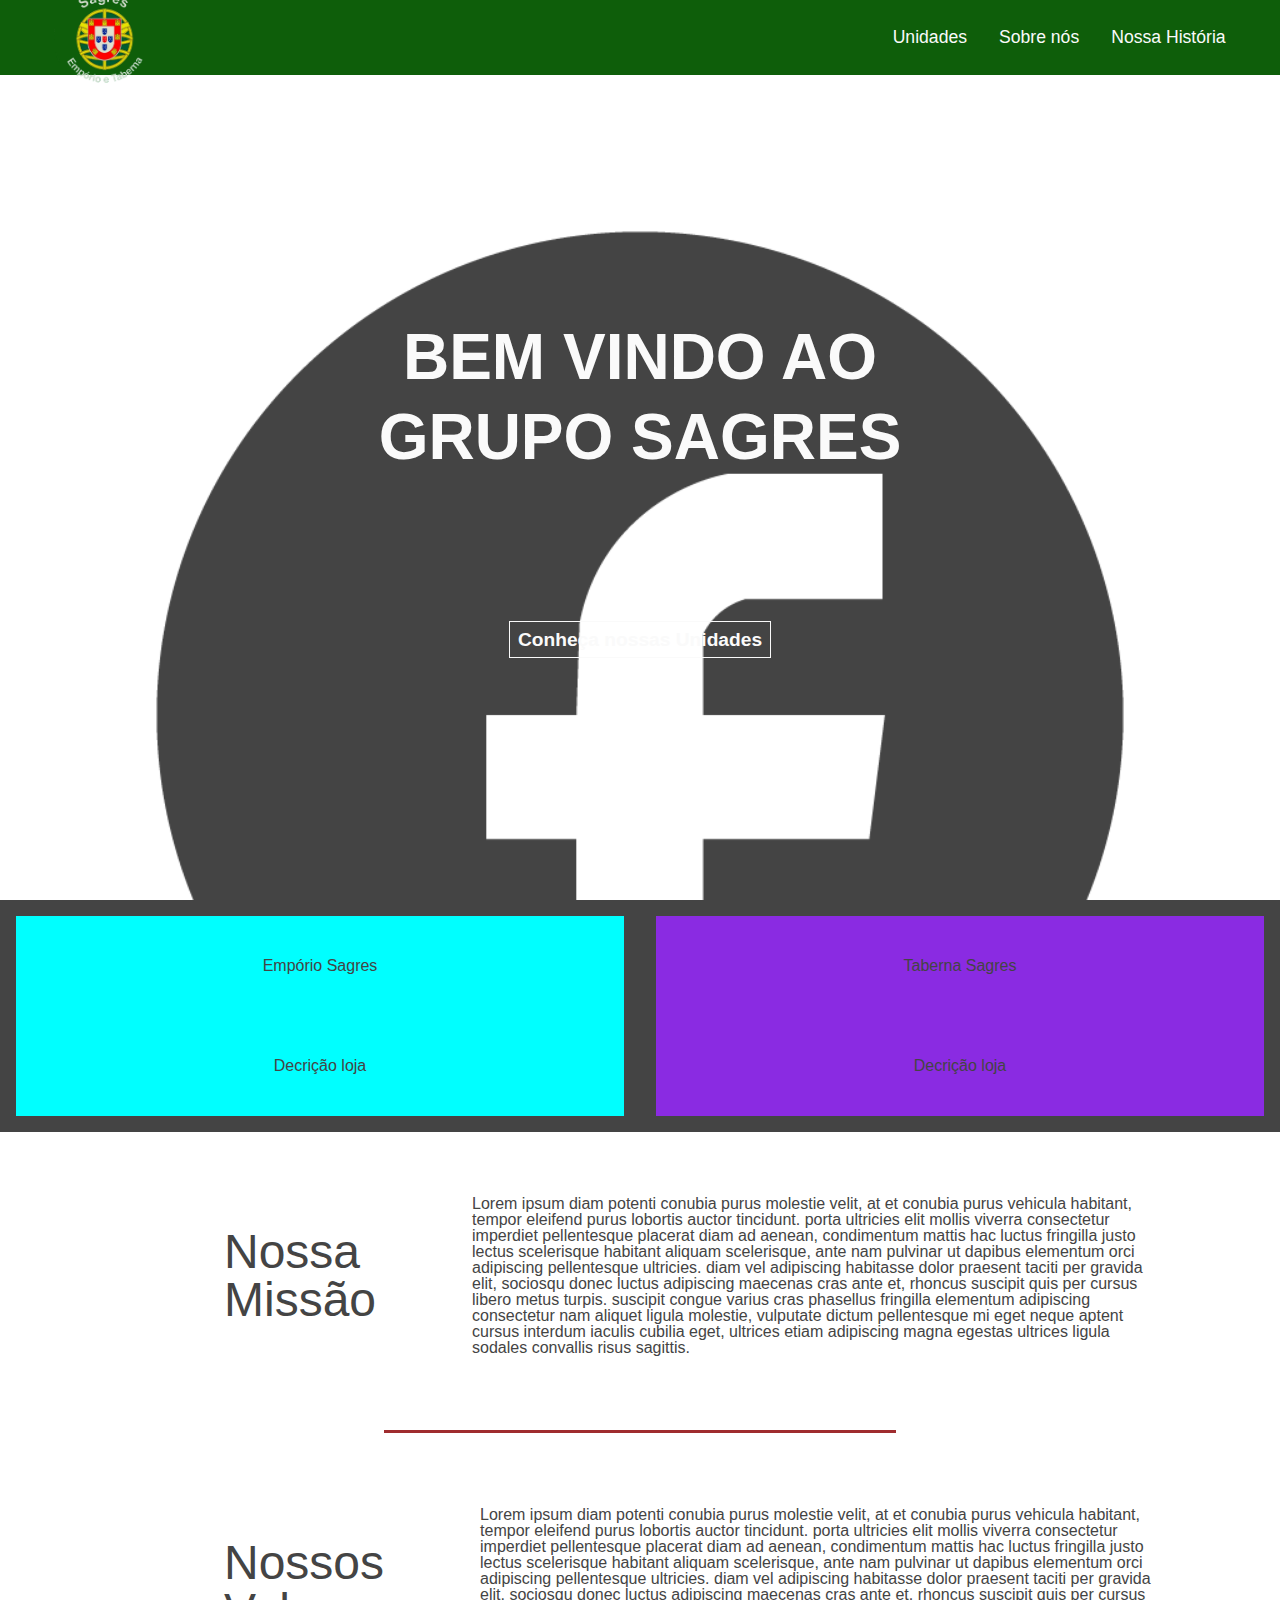
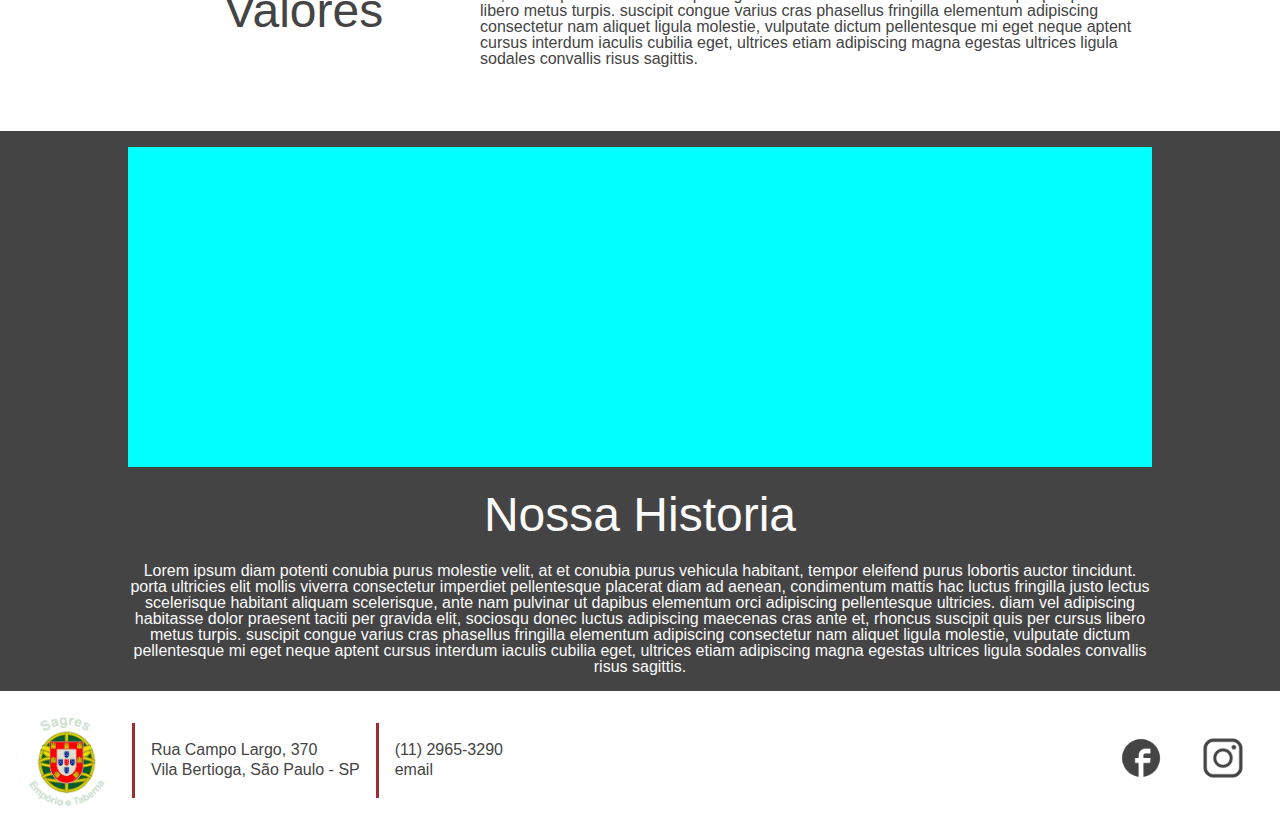
==== index.html @ 92f11948 "site-grupo-sagres-ok" ====
<!DOCTYPE html>
<html lang="pt-br">
<meta content="width=device-width, initial-scale=1" name="viewport" />

<head>
    <link href="css/reset.css" rel="stylesheet">
    <link href="css/base.css" rel="stylesheet">
    <link href="css/cabecario.css" rel="stylesheet">
    <link href="css/rodape.css" rel="stylesheet">
    <link href="css/index/principal.css" rel="stylesheet">
    <link href="css/index/unidades.css" rel="stylesheet">
    <link href="css/index/sobre_nos.css" rel="stylesheet">
    <link href="css/index/historia.css" rel="stylesheet">
</head>

<body>
    <header class="cabecario container">
        <img class="logo" width="100px" alt="Logo da Casa Sagres" src="./images/logo_limpo.png" />
        <nav class="cabecario__nav">
            <ul>
                <li class="cabecario__nav__link"><a href="#unidades">Unidades</a></li>
                <li class="cabecario__nav__link"><a href="#sobre_nos">Sobre nós</a></li>
                <li class="cabecario__nav__link"><a href="#historia">Nossa História</a></li>
            </ul>
        </nav>
    </header>
    <main>
        <section id="principal" class="principal">
            <div id="fundo_principal" class="principal__imagem">
                <h1 class="principal__titulo">BEM VINDO AO <br> GRUPO SAGRES</h1>
                <a class="principal__link" href="#unidades">
                    <p class="principal__texto">Conheça nossas Unidades</p>
                </a>
            </div>
        </section>
        <section id="unidades" class="unidades">
            <div class="unidades__container">
                <div class="unidades__item">
                    <a class="unidades__item_link" href="*">
                        <h3>Empório Sagres</h3>
                    </a>
                    <div class="unidades__descricao">
                        <p>Decrição loja</p>
                    </div>
                    </a>
                </div>
            </div>

            <div class="unidades__container">
                <div class="unidades__item">
                    <a class="unidades__item_link" href="*">
                        <h3>Taberna Sagres</h3>
                    </a>
                    <div class="unidades__descricao">
                        <p>Decrição loja</p>
                    </div>
                    </a>
                </div>
            </div>
        </section>
        <section id="sobre_nos" class="sobre_nos">
            <div class="conteudo">
                <div class="sobre_nos__container">
                    <h2 class="sobre_nos__container_titulo">Nossa Missão</h2>
                    <div class="sobre_nos__container_texto">
                        <p>Lorem ipsum diam potenti conubia purus molestie velit, at et conubia purus vehicula habitant, tempor eleifend purus lobortis auctor tincidunt. porta ultricies elit mollis viverra consectetur imperdiet pellentesque placerat diam
                            ad aenean, condimentum mattis hac luctus fringilla justo lectus scelerisque habitant aliquam scelerisque, ante nam pulvinar ut dapibus elementum orci adipiscing pellentesque ultricies. diam vel adipiscing habitasse dolor praesent
                            taciti per gravida elit, sociosqu donec luctus adipiscing maecenas cras ante et, rhoncus suscipit quis per cursus libero metus turpis. suscipit congue varius cras phasellus fringilla elementum adipiscing consectetur nam aliquet
                            ligula molestie, vulputate dictum pellentesque mi eget neque aptent cursus interdum iaculis cubilia eget, ultrices etiam adipiscing magna egestas ultrices ligula sodales convallis risus sagittis. </p>
                    </div>
                </div>
                <div class="divisor_container">
                    <div class="divisor"></div>
                </div>
                <div class="sobre_nos__container">
                    <h2 class="sobre_nos__container_titulo">Nossos Valores</h2>
                    <div class="sobre_nos__container_texto">
                        <p>Lorem ipsum diam potenti conubia purus molestie velit, at et conubia purus vehicula habitant, tempor eleifend purus lobortis auctor tincidunt. porta ultricies elit mollis viverra consectetur imperdiet pellentesque placerat diam
                            ad aenean, condimentum mattis hac luctus fringilla justo lectus scelerisque habitant aliquam scelerisque, ante nam pulvinar ut dapibus elementum orci adipiscing pellentesque ultricies. diam vel adipiscing habitasse dolor praesent
                            taciti per gravida elit, sociosqu donec luctus adipiscing maecenas cras ante et, rhoncus suscipit quis per cursus libero metus turpis. suscipit congue varius cras phasellus fringilla elementum adipiscing consectetur nam aliquet
                            ligula molestie, vulputate dictum pellentesque mi eget neque aptent cursus interdum iaculis cubilia eget, ultrices etiam adipiscing magna egestas ultrices ligula sodales convallis risus sagittis. </p>
                    </div>
                </div>
            </div>
        </section>
        <section id="historia" class="historia">
            <div class="conteudo">
                <div class="historia__container">
                    <div class="historia__container_imagem"></div>
                    <h2 class="historia__container_titulo">Nossa Historia</h2>
                    <div class="historia__container_texto">
                        <p>Lorem ipsum diam potenti conubia purus molestie velit, at et conubia purus vehicula habitant, tempor eleifend purus lobortis auctor tincidunt. porta ultricies elit mollis viverra consectetur imperdiet pellentesque placerat diam
                            ad aenean, condimentum mattis hac luctus fringilla justo lectus scelerisque habitant aliquam scelerisque, ante nam pulvinar ut dapibus elementum orci adipiscing pellentesque ultricies. diam vel adipiscing habitasse dolor praesent
                            taciti per gravida elit, sociosqu donec luctus adipiscing maecenas cras ante et, rhoncus suscipit quis per cursus libero metus turpis. suscipit congue varius cras phasellus fringilla elementum adipiscing consectetur nam aliquet
                            ligula molestie, vulputate dictum pellentesque mi eget neque aptent cursus interdum iaculis cubilia eget, ultrices etiam adipiscing magna egestas ultrices ligula sodales convallis risus sagittis. </p>
                    </div>
                </div>
            </div>
        </section>
        <footer class="rodape">
            <div class="rodape__container">
                <div class="rodape__container_informacao">
                    <img class="logo" width="100px" alt="Logo da Casa Sagres" src="./images/logo_limpo.png" />
                    <div class="divisor_vertical"></div>
                    <div class="rodape__container_endereco">
                        <p>Rua Campo Largo, 370</p>
                        <p>Vila Bertioga, São Paulo - SP</p>
                    </div>
                    <div class="divisor_vertical"></div>
                    <div class="rodape__container_contatos">
                        <p>(11) 2965-3290</p>
                        <p>email</p>
                    </div>
                </div>
                <div class="rodape__container_redes">
                    <a href="https://www.facebook.com/CasaSagresMoocaSP/" class="rodape__container_redes_item">
                        <img alt="Facebook" width="50px" src="images/facebook-logo.png" />
                    </a>
                    <a href="https://www.instagram.com/casasagresoficial/?hl=pt-br" class="rodape__container_redes_item">
                        <img alt="Instagram" width="50px" src="images/instagram-logo.png" />
                    </a>
                </div>
            </div>
        </footer>
        </div>
    </main>
    <script type="module" src="js/app.js"></script>
    <script src="js/scroolSuave.js"></script>

</body>

</html>
---- css/base.css ----
:root {
    --branco: #FAFAFA;
    --cinza: #C4C4C4;
    --preto: #444444;
    --preto_hover: #000000;
    --vermelho: #9F2C2F;
    --verde: #0E5E0A;
}

html {
    font-family: -apple-system, Roboto, sans-serif;
    color: var(--preto);
}

header {
    position: sticky;
    top: 0;
    height: 100px;
}

.container {
    padding: 0 3%;
}

.conteudo {
    margin: 0 10%;
}

.container__principal {
    padding: 3% 8%;
}

.divisor_container {
    display: flex;
    justify-content: center;
    padding: 10px 0;
}

.divisor {
    width: 50%;
    height: 3px;
    background-color: var(--vermelho);
}

.divisor_vertical {
    height: 75px;
    width: 3px;
    background-color: var(--vermelho);
}
---- css/cabecario.css ----
.cabecario {
    display: flex;
    align-items: center;
    justify-content: space-between;
    background-color: var(--verde);
    height: 75px;
}

.logo {
    margin: 1em;
}

.cabecario__nav ul {
    display: flex;
}

.cabecario__nav__link {
    font-size: 1.1rem;
    color: var(--branco);
    padding: 1rem 1rem;
}

.cabecario__nav__link:hover {
    color: var(--vermelho)
}

@media (max-width: 760px) {
    .cabecario__nav__link {
        font-size: 1.3rem;
    }
}
---- css/rodape.css ----
.rodape__container {
    display: flex;
    justify-content: space-between;
    line-height: 1.25em;
}

.rodape__container_informacao {
    display: flex;
    align-items: center;
    width: 100%;
}

.rodape__container_endereco {
    padding: 0 1em;
}

.rodape__container_contatos {
    padding: 0 1em;
}

.rodape__container_redes {
    display: flex;
    align-items: center;
    padding: 0 1em;
}

.rodape__container_redes_item {
    padding: 1em;
}

@media (max-width: 760px) {
    .rodape__container {
        flex-direction: column;
        align-items: center;
    }
    .rodape__container_informacao {
        justify-content: center;
        align-items: center;
    }
}
---- css/index/principal.css ----
.principal__imagem {
    display: flex;
    flex-direction: column;
    width: 100%;
    height: calc(100vh - 75px);
    background-image: url('../../images/facebook-logo.png');
    background-position: center top;
    background-size: cover;
    justify-content: center;
    align-items: center;
}

.principal__titulo {
    font-size: 4em;
    line-height: 1.25em;
    text-align: center;
    font-weight: bold;
    color: var(--branco)
}

.principal__link {
    display: flex;
    flex-direction: column;
    justify-content: center;
    align-items: center;
    margin-top: 9em;
    border: 1px solid var(--branco);
    padding: 0.5em;
    width: max-content;
}

.principal__texto {
    font-weight: bold;
    font-size: 1.2em;
    color: var(--branco)
}
---- css/index/unidades.css ----
.unidades {
    display: flex;
    background-color: var(--preto);
    justify-content: space-around;
    align-items: center;
    padding: 1em 0;
}

.unidades__item {
    display: flex;
    flex-direction: column;
    align-items: center;
    justify-content: space-around;
    align-content: space-around;
    width: calc(95vw / 2);
    height: 200px;
    transition: 1s;
}

.unidades__container:first-child {
    background-color: aqua;
}

.unidades__container:last-child {
    background-color: blueviolet;
}

.unidades__descricao {
    display: flex;
    flex-direction: column;
}
---- css/index/sobre_nos.css ----
.sobre_nos__container {
    display: flex;
    align-items: center;
}

.sobre_nos__container_titulo {
    padding: 2em;
    font-size: 3em;
}

@media (max-width: 760px) {
    .sobre_nos__container {
        flex-direction: column;
        margin-bottom: 3em;
    }
}
---- css/index/historia.css ----
.historia {
    display: flex;
    justify-content: center;
    align-items: center;
    background-color: var(--preto);
    padding: 1em 0;
}

.historia__container {
    color: var(--branco);
    display: flex;
    flex-direction: column;
    align-items: center;
}

.historia__container_imagem {
    width: 100%;
    height: 20em;
    background-color: aqua;
}

.historia__container_texto {
    text-align: center;
}

.historia__container_titulo {
    text-align: center;
    font-size: 3em;
    padding: 0.5em;
}

@media (max-width: 760px) {
    .historia__container {
        margin-bottom: 2em;
    }
}
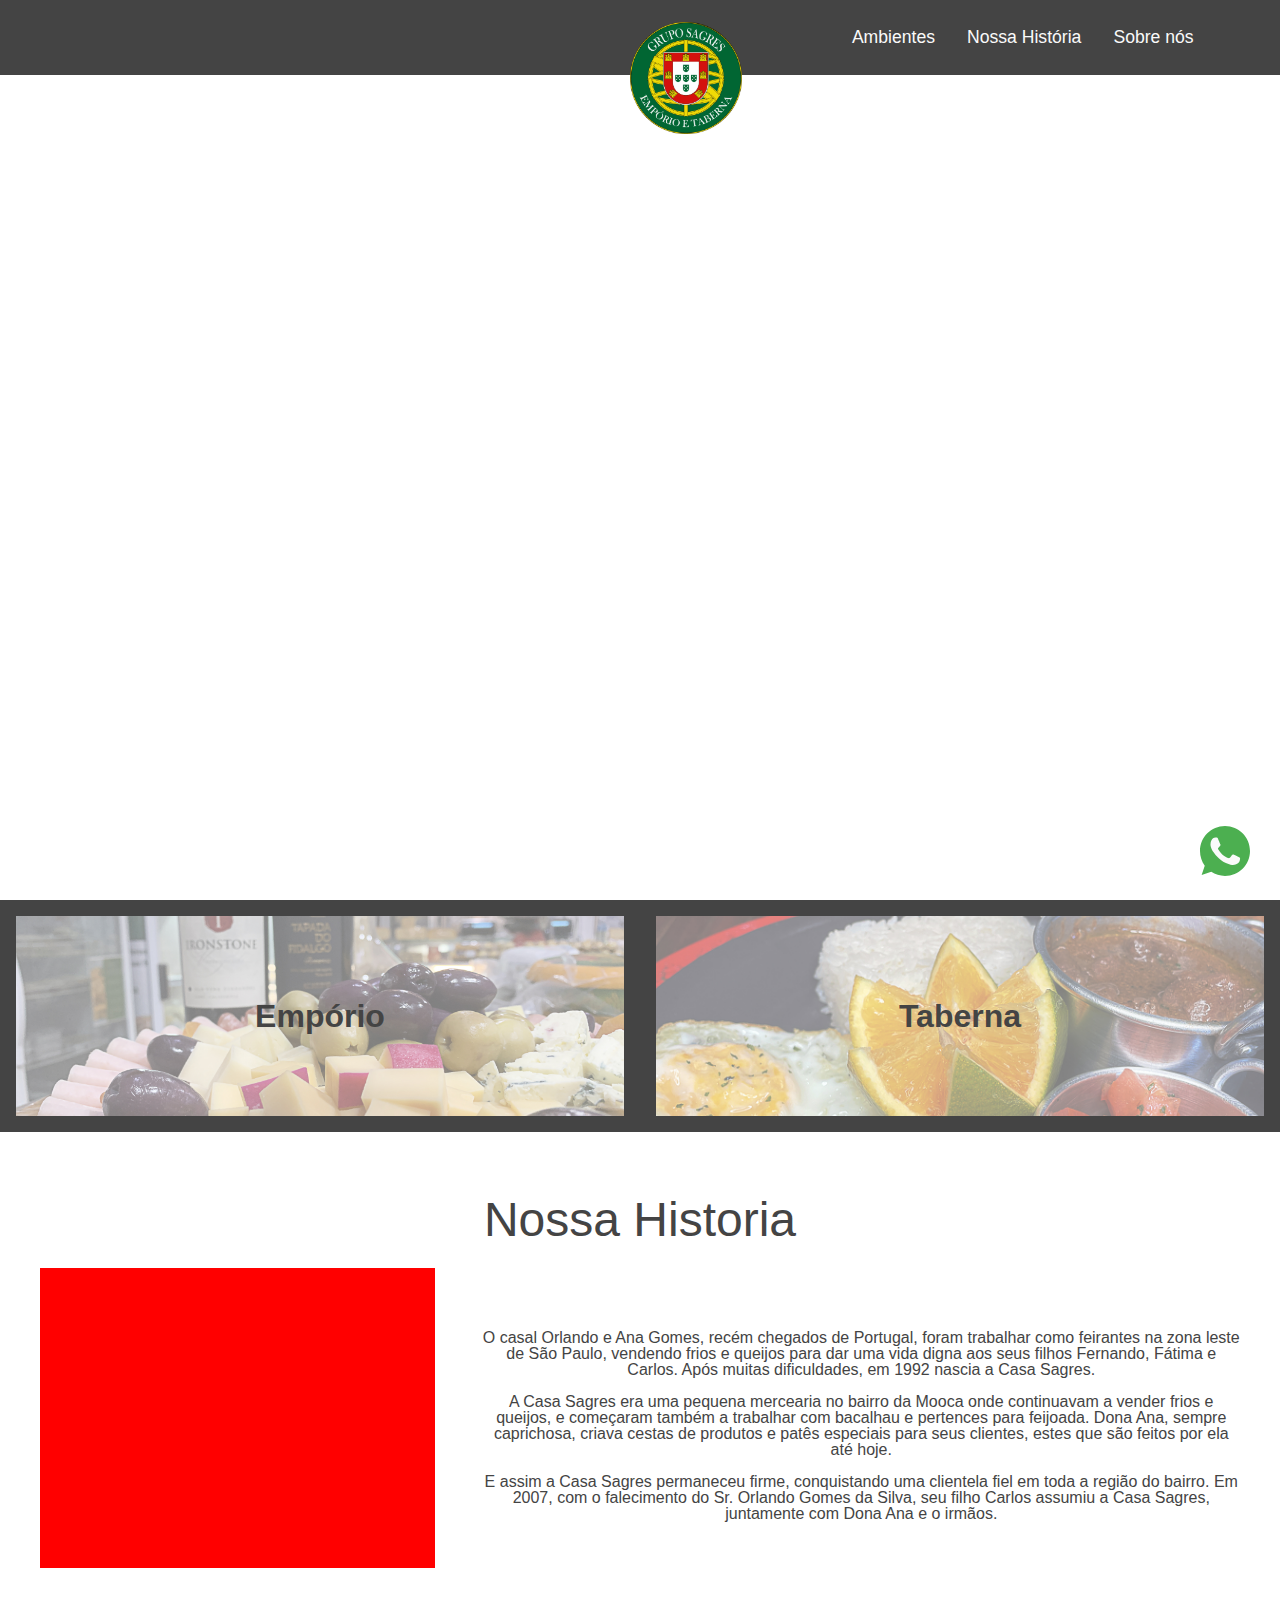
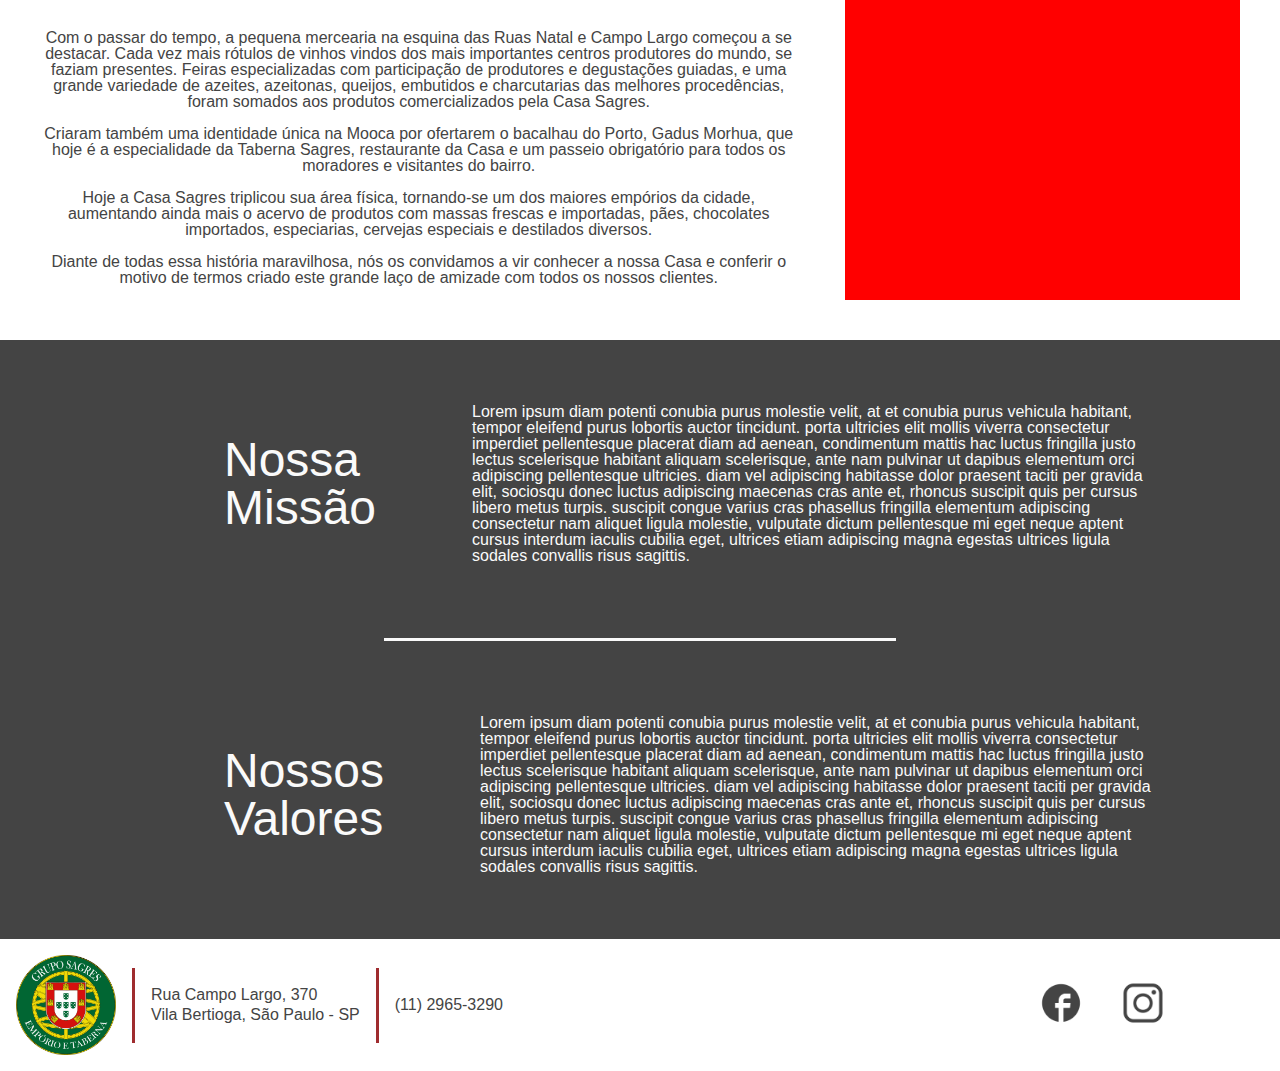
==== commit 10f50049: "alterando designe do layout do site" ====
--- a/index.html
+++ b/index.html
@@ -15,33 +15,29 @@
 
 <body>
     <header class="cabecario container">
-        <img class="logo" width="100px" alt="Logo da Casa Sagres" src="./images/logo_limpo.png" />
+        <img class="logo_menu" width="100px" alt="Logo da Casa Sagres" src="./images/logo_limpo.png" />
         <nav class="cabecario__nav">
             <ul>
-                <li class="cabecario__nav__link"><a href="#unidades">Unidades</a></li>
+                <li class="cabecario__nav__link"><a href="#unidades">Ambientes</a></li>
+                <li class="cabecario__nav__link"><a href="#historia">Nossa História</a></li>
                 <li class="cabecario__nav__link"><a href="#sobre_nos">Sobre nós</a></li>
-                <li class="cabecario__nav__link"><a href="#historia">Nossa História</a></li>
+                <li class="cabecario__nav__link">
+                    <a href="https://api.whatsapp.com/send?phone=5511974129089" target="_blank" style="position:fixed;bottom:20px;right:30px;"> <svg enable-background="new 0 0 512 512" width="50" height="50" version="1.1" viewBox="0 0 512 512" xml:space="preserve" xmlns="http://www.w3.org/2000/svg"><path d="M256.064,0h-0.128l0,0C114.784,0,0,114.816,0,256c0,56,18.048,107.904,48.736,150.048l-31.904,95.104  l98.4-31.456C155.712,496.512,204,512,256.064,512C397.216,512,512,397.152,512,256S397.216,0,256.064,0z" fill="#4CAF50"/><path d="m405.02 361.5c-6.176 17.44-30.688 31.904-50.24 36.128-13.376 2.848-30.848 5.12-89.664-19.264-75.232-31.168-123.68-107.62-127.46-112.58-3.616-4.96-30.4-40.48-30.4-77.216s18.656-54.624 26.176-62.304c6.176-6.304 16.384-9.184 26.176-9.184 3.168 0 6.016 0.16 8.576 0.288 7.52 0.32 11.296 0.768 16.256 12.64 6.176 14.88 21.216 51.616 23.008 55.392 1.824 3.776 3.648 8.896 1.088 13.856-2.4 5.12-4.512 7.392-8.288 11.744s-7.36 7.68-11.136 12.352c-3.456 4.064-7.36 8.416-3.008 15.936 4.352 7.36 19.392 31.904 41.536 51.616 28.576 25.44 51.744 33.568 60.032 37.024 6.176 2.56 13.536 1.952 18.048-2.848 5.728-6.176 12.8-16.416 20-26.496 5.12-7.232 11.584-8.128 18.368-5.568 6.912 2.4 43.488 20.48 51.008 24.224 7.52 3.776 12.48 5.568 14.304 8.736 1.792 3.168 1.792 18.048-4.384 35.52z" fill="#FAFAFA"/></svg>
+                    </a>
+                </li>
             </ul>
         </nav>
     </header>
     <main>
         <section id="principal" class="principal">
             <div id="fundo_principal" class="principal__imagem">
-                <h1 class="principal__titulo">BEM VINDO AO <br> GRUPO SAGRES</h1>
-                <a class="principal__link" href="#unidades">
-                    <p class="principal__texto">Conheça nossas Unidades</p>
-                </a>
             </div>
         </section>
         <section id="unidades" class="unidades">
             <div class="unidades__container">
                 <div class="unidades__item">
-                    <a class="unidades__item_link" href="*">
-                        <h3>Empório Sagres</h3>
-                    </a>
-                    <div class="unidades__descricao">
-                        <p>Decrição loja</p>
-                    </div>
+                    <a class="unidades__item_link" href="loja.html">
+                        <h3>Empório</h3>
                     </a>
                 </div>
             </div>
@@ -49,12 +45,50 @@
             <div class="unidades__container">
                 <div class="unidades__item">
                     <a class="unidades__item_link" href="*">
-                        <h3>Taberna Sagres</h3>
+                        <h3>Taberna</h3>
                     </a>
-                    <div class="unidades__descricao">
-                        <p>Decrição loja</p>
+                </div>
+            </div>
+        </section>
+        <section id="historia" class="historia">
+            <div class="conteudo">
+                <div class="historia__container">
+
+                    <h2 class="historia__container_titulo">Nossa Historia</h2>
+                    <div class="historia__container_texto">
+                        <div class='historia__container_paragrafo'>
+                            <div class='historia__container_paragrafo__imagem'></div>
+                            <div class='historia__container_paragrafo__texto'>
+                                <p>O casal Orlando e Ana Gomes, recém chegados de Portugal, foram trabalhar como feirantes na zona leste de São Paulo, vendendo frios e queijos para dar uma vida digna aos seus filhos Fernando, Fátima e Carlos. Após muitas
+                                    dificuldades, em 1992 nascia a Casa Sagres.</p>
+
+                                <p>A Casa Sagres era uma pequena mercearia no bairro da Mooca onde continuavam a vender frios e queijos, e começaram também a trabalhar com bacalhau e pertences para feijoada. Dona Ana, sempre caprichosa, criava cestas de
+                                    produtos e patês especiais para seus clientes, estes que são feitos por ela até hoje.</p>
+
+                                <p>E assim a Casa Sagres permaneceu firme, conquistando uma clientela fiel em toda a região do bairro. Em 2007, com o falecimento do Sr. Orlando Gomes da Silva, seu filho Carlos assumiu a Casa Sagres, juntamente com Dona Ana
+                                    e o irmãos.</p>
+                            </div>
+                        </div>
+                        <div class='historia__container_paragrafo'>
+
+                            <div class='historia__container_paragrafo__texto'>
+                                <p>Com o passar do tempo, a pequena mercearia na esquina das Ruas Natal e Campo Largo começou a se destacar. Cada vez mais rótulos de vinhos vindos dos mais importantes centros produtores do mundo, se faziam presentes. Feiras
+                                    especializadas com participação de produtores e degustações guiadas, e uma grande variedade de azeites, azeitonas, queijos, embutidos e charcutarias das melhores procedências, foram somados aos produtos comercializados
+                                    pela Casa Sagres.</p>
+
+                                <p>Criaram também uma identidade única na Mooca por ofertarem o bacalhau do Porto, Gadus Morhua, que hoje é a especialidade da Taberna Sagres, restaurante da Casa e um passeio obrigatório para todos os moradores e visitantes
+                                    do bairro.
+                                </p>
+
+                                <p>Hoje a Casa Sagres triplicou sua área física, tornando-se um dos maiores empórios da cidade, aumentando ainda mais o acervo de produtos com massas frescas e importadas, pães, chocolates importados, especiarias, cervejas
+                                    especiais e destilados diversos.</p>
+
+                                <p>Diante de todas essa história maravilhosa, nós os convidamos a vir conhecer a nossa Casa e conferir o motivo de termos criado este grande laço de amizade com todos os nossos clientes.</p>
+                            </div>
+                            <div class='historia__container_paragrafo__imagem'></div>
+                        </div>
+
                     </div>
-                    </a>
                 </div>
             </div>
         </section>
@@ -83,20 +117,7 @@
                 </div>
             </div>
         </section>
-        <section id="historia" class="historia">
-            <div class="conteudo">
-                <div class="historia__container">
-                    <div class="historia__container_imagem"></div>
-                    <h2 class="historia__container_titulo">Nossa Historia</h2>
-                    <div class="historia__container_texto">
-                        <p>Lorem ipsum diam potenti conubia purus molestie velit, at et conubia purus vehicula habitant, tempor eleifend purus lobortis auctor tincidunt. porta ultricies elit mollis viverra consectetur imperdiet pellentesque placerat diam
-                            ad aenean, condimentum mattis hac luctus fringilla justo lectus scelerisque habitant aliquam scelerisque, ante nam pulvinar ut dapibus elementum orci adipiscing pellentesque ultricies. diam vel adipiscing habitasse dolor praesent
-                            taciti per gravida elit, sociosqu donec luctus adipiscing maecenas cras ante et, rhoncus suscipit quis per cursus libero metus turpis. suscipit congue varius cras phasellus fringilla elementum adipiscing consectetur nam aliquet
-                            ligula molestie, vulputate dictum pellentesque mi eget neque aptent cursus interdum iaculis cubilia eget, ultrices etiam adipiscing magna egestas ultrices ligula sodales convallis risus sagittis. </p>
-                    </div>
-                </div>
-            </div>
-        </section>
+
         <footer class="rodape">
             <div class="rodape__container">
                 <div class="rodape__container_informacao">
@@ -109,7 +130,6 @@
                     <div class="divisor_vertical"></div>
                     <div class="rodape__container_contatos">
                         <p>(11) 2965-3290</p>
-                        <p>email</p>
                     </div>
                 </div>
                 <div class="rodape__container_redes">
@@ -124,7 +144,7 @@
         </footer>
         </div>
     </main>
-    <script type="module" src="js/app.js"></script>
+    <script src="js/index.js"></script>
     <script src="js/scroolSuave.js"></script>
 
 </body>
--- a/css/base.css
+++ b/css/base.css
@@ -39,7 +39,7 @@
 .divisor {
     width: 50%;
     height: 3px;
-    background-color: var(--vermelho);
+    background-color: var(--branco);
 }
 
 .divisor_vertical {
--- a/css/cabecario.css
+++ b/css/cabecario.css
@@ -2,12 +2,17 @@
     display: flex;
     align-items: center;
     justify-content: space-between;
-    background-color: var(--verde);
+    background-color: var(--preto);
     height: 75px;
 }
 
 .logo {
     margin: 1em;
+}
+
+.logo_menu {
+    margin: 5em 0em 0em 37em;
+    width: 7em;
 }
 
 .cabecario__nav ul {
@@ -20,12 +25,18 @@
     padding: 1rem 1rem;
 }
 
+
+/*
 .cabecario__nav__link:hover {
     color: var(--vermelho)
 }
+*/
 
 @media (max-width: 760px) {
     .cabecario__nav__link {
         font-size: 1.3rem;
     }
+    .logo_menu {
+        margin: 5em 0em 0em 0em;
+    }
 }--- a/css/rodape.css
+++ b/css/rodape.css
@@ -22,6 +22,7 @@
     display: flex;
     align-items: center;
     padding: 0 1em;
+    margin-right: 5em;
 }
 
 .rodape__container_redes_item {
--- a/css/index/principal.css
+++ b/css/index/principal.css
@@ -3,11 +3,13 @@
     flex-direction: column;
     width: 100%;
     height: calc(100vh - 75px);
-    background-image: url('../../images/facebook-logo.png');
-    background-position: center top;
+    background-image: url("../../images/index/banner_1.jpeg");
+    background-position: center;
+    background-repeat: no-repeat;
     background-size: cover;
     justify-content: center;
     align-items: center;
+    transition: all 1s cubic-bezier(0.19, 1, 0.22, 1);
 }
 
 .principal__titulo {
--- a/css/index/unidades.css
+++ b/css/index/unidades.css
@@ -14,18 +14,30 @@
     align-content: space-around;
     width: calc(95vw / 2);
     height: 200px;
-    transition: 1s;
+    color: var(--preto);
+}
+
+.unidades__item h3 {
+    font-weight: bold;
+    font-size: 2em;
 }
 
 .unidades__container:first-child {
-    background-color: aqua;
+    background-image: url("../../images/index/loja.jpeg");
+    background-position: center;
+    background-repeat: no-repeat;
+    background-size: cover;
 }
 
 .unidades__container:last-child {
-    background-color: blueviolet;
+    background-image: url("../../images/index/taberna.jpeg");
+    background-position: center;
+    background-repeat: no-repeat;
+    background-size: cover;
 }
 
 .unidades__descricao {
+    background-color: var(--branco);
     display: flex;
     flex-direction: column;
 }--- a/css/index/sobre_nos.css
+++ b/css/index/sobre_nos.css
@@ -1,3 +1,8 @@
+.sobre_nos {
+    background-color: var(--preto);
+    color: var(--branco)
+}
+
 .sobre_nos__container {
     display: flex;
     align-items: center;
@@ -11,6 +16,9 @@
 @media (max-width: 760px) {
     .sobre_nos__container {
         flex-direction: column;
-        margin-bottom: 3em;
+        padding-bottom: 3em;
+    }
+    .sobre_nos__container_titulo {
+        padding: 1em;
     }
 }--- a/css/index/historia.css
+++ b/css/index/historia.css
@@ -2,12 +2,12 @@
     display: flex;
     justify-content: center;
     align-items: center;
-    background-color: var(--preto);
-    padding: 1em 0;
+    padding: 0.5em 0;
 }
 
 .historia__container {
-    color: var(--branco);
+    margin: 2em 0;
+    color: var(--preto);
     display: flex;
     flex-direction: column;
     align-items: center;
@@ -16,11 +16,18 @@
 .historia__container_imagem {
     width: 100%;
     height: 20em;
-    background-color: aqua;
+    background-image: url("../../images/index/nossa_historia.jpg");
+    background-position: center;
+    background-repeat: no-repeat;
+    background-size: cover;
 }
 
 .historia__container_texto {
     text-align: center;
+    display: flex;
+    flex-direction: column;
+    justify-content: space-between;
+    align-items: center;
 }
 
 .historia__container_titulo {
@@ -29,8 +36,60 @@
     padding: 0.5em;
 }
 
+.historia__container_paragrafo {
+    display: flex;
+    align-items: center;
+}
+
+.historia__container_paragrafo__imagem {
+    width: 50%;
+    height: 300px;
+}
+
+.historia__container_paragrafo:first-child .historia__container_paragrafo__texto {
+    width: 90vw;
+    padding: 0 0 0 3em;
+}
+
+.historia__container_paragrafo:first-child .historia__container_paragrafo__texto p {
+    padding-top: 1em;
+}
+
+.historia__container_paragrafo:first-child .historia__container_paragrafo__imagem {
+    background-color: red;
+}
+
+.historia__container_paragrafo:last-child {
+    margin-top: 2em;
+}
+
+.historia__container_paragrafo:last-child .historia__container_paragrafo__texto {
+    width: 90vw;
+    padding: 0 3em 0 0;
+}
+
+.historia__container_paragrafo:last-child .historia__container_paragrafo__texto p {
+    padding-top: 1em;
+}
+
+.historia__container_paragrafo:last-child .historia__container_paragrafo__imagem {
+    background-color: red;
+}
+
 @media (max-width: 760px) {
     .historia__container {
         margin-bottom: 2em;
     }
+    .historia__container_paragrafo {
+        flex-direction: column;
+    }
+    .historia__container_paragrafo__imagem {
+        width: 100%;
+    }
+    .historia__container_paragrafo:last-child .historia__container_paragrafo__texto {
+        order: 1;
+    }
+    .historia__container_paragrafo:last-child .historia__container_paragrafo__imagem {
+        order: 0;
+    }
 }